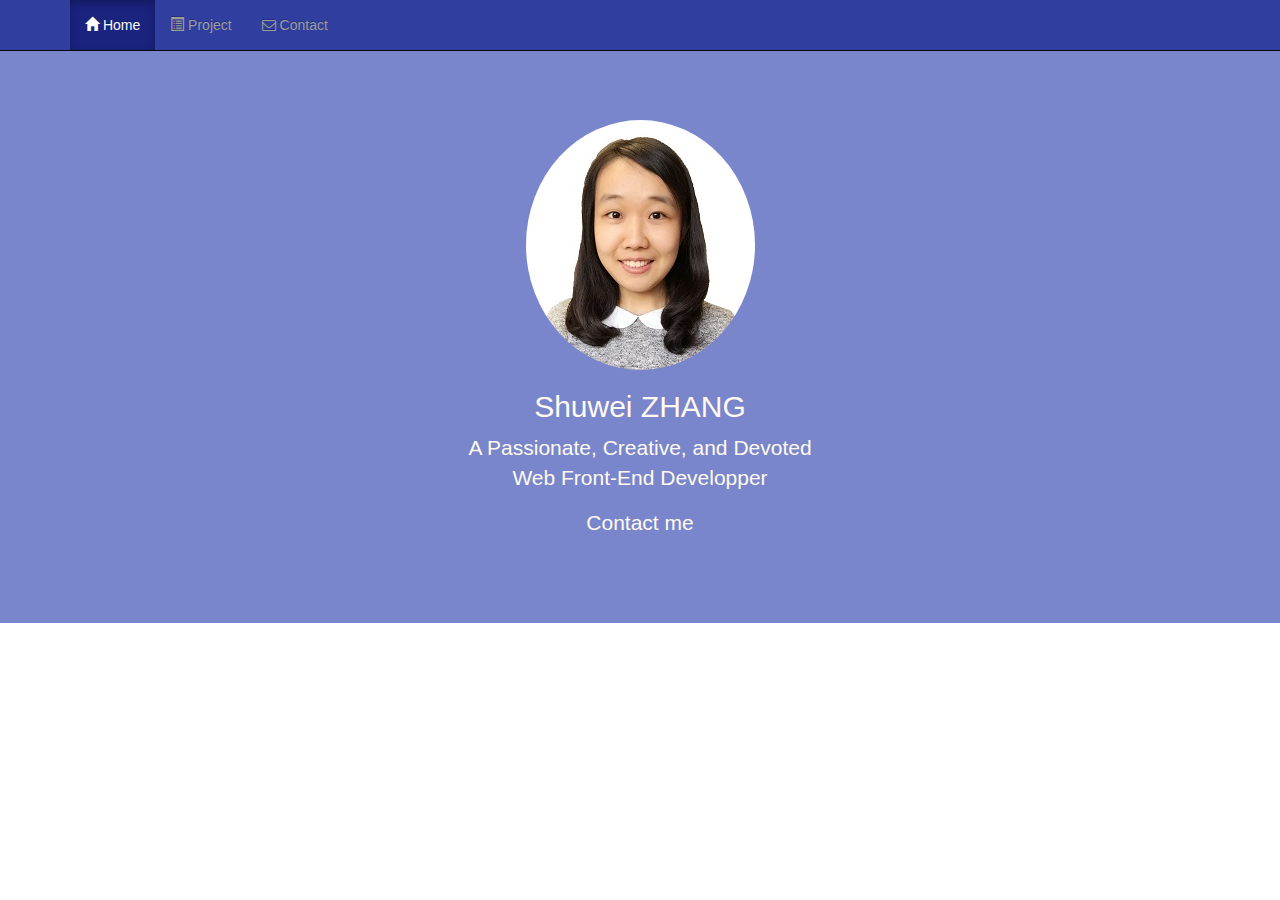
==== index.html @ c7ea9b9e "first commit" ====
<!DOCTYPE html>
<html lang="en">

<head>
    <meta charset="utf-8">
    <meta http-equiv="X-UA-Compatible" content="IE=edge">
    <meta name="viewport" content="width=device-width, initial-scale=1">
    <!-- The above 3 meta tags *must* come first in the head; any other head 
         content must come *after* these tags -->
    <title>Ristorante Con Fusion</title>
     <!-- Bootstrap -->
    <link href="css/bootstrap.min.css" rel="stylesheet">
    <link href="css/bootstrap-theme.min.css" rel="stylesheet">
    <link href="css/mystyles.css" rel="stylesheet">
    <link href="css/font-awesome.min.css" rel="stylesheet">
    <link href="css/bootstrap-social.css" rel="stylesheet">
     <link href="css/animate.css" rel="stylesheet" >

    <!-- HTML5 shim and Respond.js for IE8 support of HTML5 elements and media queries -->
    <!-- WARNING: Respond.js doesn't work if you view the page via file:// -->
    <!--[if lt IE 9]>
      <script src="https://oss.maxcdn.com/html5shiv/3.7.2/html5shiv.min.js"></script>
      <script src="https://oss.maxcdn.com/respond/1.4.2/respond.min.js"></script>
    <![endif]-->
</head>

<body>
<nav class="navbar navbar-inverse navbar-fixed-top" role="navigation">
            <div class="container">
                <div class="navbar-header">
                    <button type="button" class="navbar-toggle collapsed" data-toggle="collapse" data-target="#navbar" aria-expanded="false" aria-controls="navbar">
                        <span class="sr-only">Toggle navigation</span>
                        <span class="icon-bar"></span>
                        <span class="icon-bar"></span>
                        <span class="icon-bar"></span>
                    </button>
                </div>  
              <div id="navbar" class="navbar-collapse collapse">
                    <ul class="nav navbar-nav"> 
                     <li class="active"><a href="#"><span class="glyphicon glyphicon-home"
                         aria-hidden="true"></span> Home</a></li>
                    <li><a href="project.html"><span class="glyphicon glyphicon-list-alt"
                    aria-hidden="true"></span> Project</a></li>
                    <li><a href="contactus.html"><i class="fa fa-envelope-o"></i> Contact</a></li>
                 </ul>
            </div>
    </div>
   </nav>   
    <header class="jumbotron">

        <!-- Main component for a primary marketing message or call to action -->

        <div class="container"> 
            <div class="row row-jumbotron">
                <div class="center-block">
                <img class="img-circle img-responsive center-block animated fadeInDown"
                         src="img/shuwei.jpg" alt="Shuwei">
            </div>
            </div>
            <div class="row row-jumbotron">
                <div class="center-block">
                    <h2 >Shuwei ZHANG</h2>
                    <p>A Passionate, Creative, and Devoted<br> Web Front-End Developper</p>
                   <p class="animated infinite swing">Contact me </p>
                    
            </div>
            </div>
        </div>
    </header>

      
</body>

</html>
---- css/mystyles.css ----
.row-header {
  margin: 0px auto;
  padding: 0px 0px;
}
.row-content {
  margin: 0px auto;
  padding: 50px 0px;
  border-bottom: 1px ridge;
  min-height: 400px;
}
.row-footer {
  margin: 0px auto;
  padding: 20px 0px;
  background-color: #AfAfAf;
}
.jumbotron {
  margin: 0px auto;
  padding: 70px 30px;
  background: #7986CB;
  color: floralwhite;
}
.carousel {
  background: #1a237e;
}
.carousel .item {
  height: 300px;
}
.carousel .item img {
  left: 0;
  min-height: 300px;
  position: absolute;
  top: 0;
}
.navbar-inverse {
  background: #303f9f;
  color: #ffffff;
}
.navbar-inverse .navbar-nav > .active > a {
  background: #1a237e;
  color: #ffffff;
}
.navbar-inverse .navbar-nav > .active > a:hover {
  background: #1a237e;
  color: #ffffff;
}
.navbar-inverse .navbar-nav > .active > a:focus {
  background: #1a237e;
  color: #ffffff;
}
.navbar-inverse .navbar-nav > .open > a {
  background: #1a237e;
  color: #ffffff;
}
.navbar-inverse .navbar-nav > .open > a:hover {
  background: #1a237e;
  color: #ffffff;
}
.navbar-inverse .navbar-nav > .open > a:focus {
  background: #1a237e;
  color: #ffffff;
}
.navbar-inverse .navbar-nav .open .dropdown-menu > li > a {
  background-color: #303f9f;
  color: #eeeeee;
}
.navbar-inverse .navbar-nav .open .dropdown-menu > li > a:hover {
  color: #000000;
}
.navbar-inverse .navbar-nav .open .dropdown-menu {
  background-color: #303f9f;
  color: #eeeeee;
}
address {
  color: #0f0f0f;
  font-size: 80%;
  margin: 0px;
}
body {
  text-align:center;
  padding: 50px 0px 0px 0px;
  z-index: 0;
}
.tab-content {
  border-bottom: 1px solid #dddddd;
  border-left: 1px solid #dddddd;
  border-right: 1px solid #dddddd;
  padding: 10px;
}
.affix {
  top: 100px;
}
#carouselButtons {
  bottom: 0px;
  position: absolute;
  right: 0px;
}
.center-block {
  display: block;
  margin-left: auto;
  margin-right: auto;
  text-align: center;
}
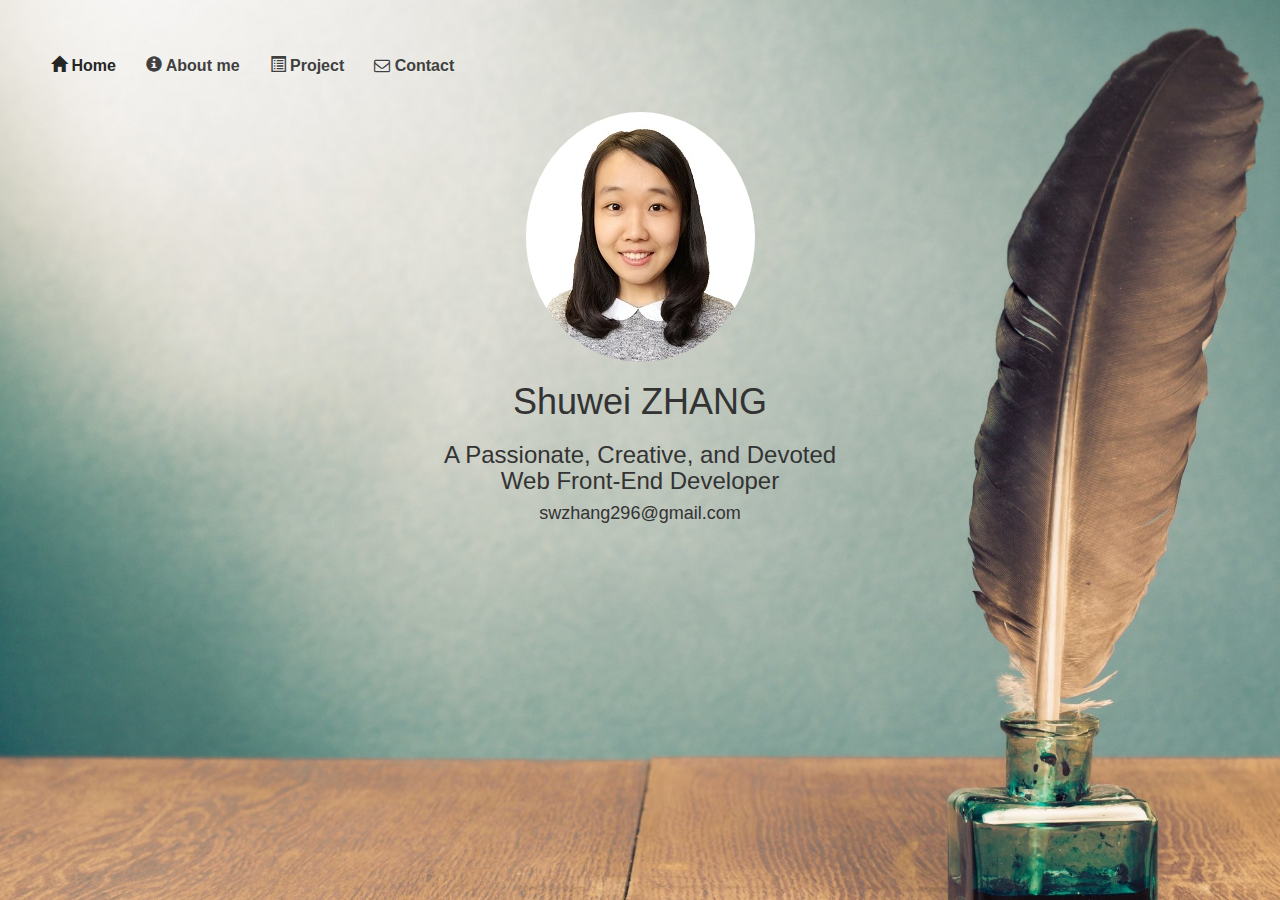
==== commit b21c90a1: "chang aboutme page background" ====
--- a/index.html
+++ b/index.html
@@ -4,10 +4,10 @@
 <head>
     <meta charset="utf-8">
     <meta http-equiv="X-UA-Compatible" content="IE=edge">
-    <meta name="viewport" content="width=device-width, initial-scale=1">
+    <meta name="viewport" content="width=device-width, initial-scale=1.0">
     <!-- The above 3 meta tags *must* come first in the head; any other head 
          content must come *after* these tags -->
-    <title>Ristorante Con Fusion</title>
+    <title>shuwei's web</title>
      <!-- Bootstrap -->
     <link href="css/bootstrap.min.css" rel="stylesheet">
     <link href="css/bootstrap-theme.min.css" rel="stylesheet">
@@ -15,6 +15,9 @@
     <link href="css/font-awesome.min.css" rel="stylesheet">
     <link href="css/bootstrap-social.css" rel="stylesheet">
      <link href="css/animate.css" rel="stylesheet" >
+	 <link href="js/bootstrap.min.js" rel="stylesheet" >
+	<link href="js/bootstrap.js" rel="stylesheet" >
+
 
     <!-- HTML5 shim and Respond.js for IE8 support of HTML5 elements and media queries -->
     <!-- WARNING: Respond.js doesn't work if you view the page via file:// -->
@@ -24,51 +27,44 @@
     <![endif]-->
 </head>
 
-<body>
-<nav class="navbar navbar-inverse navbar-fixed-top" role="navigation">
-            <div class="container">
-                <div class="navbar-header">
-                    <button type="button" class="navbar-toggle collapsed" data-toggle="collapse" data-target="#navbar" aria-expanded="false" aria-controls="navbar">
+<body id="home">
+	<div class="row">
+	  <div class="col-xs-12 col-sm-6">
+	  <nav class="navbar" role="navigation">
+	  <div class="navbar-header">
+        <button type="button" class="navbar-toggle collapsed" data-toggle="collapse" data-target="#navbar" aria-expanded="false" aria-controls="navbar">
                         <span class="sr-only">Toggle navigation</span>
                         <span class="icon-bar"></span>
                         <span class="icon-bar"></span>
                         <span class="icon-bar"></span>
                     </button>
-                </div>  
-              <div id="navbar" class="navbar-collapse collapse">
+	 </div>
+        <div id="navbar" class="navbar-collapse collapse">
                     <ul class="nav navbar-nav"> 
-                     <li class="active"><a href="#"><span class="glyphicon glyphicon-home"
+                     <li class="active"><a href="index.html"><span class="glyphicon glyphicon-home"
                          aria-hidden="true"></span> Home</a></li>
+						<li><a href="aboutme.html"><span class="glyphicon glyphicon-info-sign"
+                         aria-hidden="true"></span> About me</a></li>
                     <li><a href="project.html"><span class="glyphicon glyphicon-list-alt"
                     aria-hidden="true"></span> Project</a></li>
                     <li><a href="contactus.html"><i class="fa fa-envelope-o"></i> Contact</a></li>
                  </ul>
             </div>
-    </div>
-   </nav>   
-    <header class="jumbotron">
-
-        <!-- Main component for a primary marketing message or call to action -->
-
-        <div class="container"> 
-            <div class="row row-jumbotron">
+		
+       </nav> 
+	   </div>
+	</div>
+	
+	<div class="container"> 
+            <div class="row row-home">
                 <div class="center-block">
                 <img class="img-circle img-responsive center-block animated fadeInDown"
                          src="img/shuwei.jpg" alt="Shuwei">
+					<h1 >Shuwei ZHANG</h1>
+                    <h3>A Passionate, Creative, and Devoted<br> Web Front-End Developer</h3>
+                   <h4>swzhang296@gmail.com </h4>
             </div>
             </div>
-            <div class="row row-jumbotron">
-                <div class="center-block">
-                    <h2 >Shuwei ZHANG</h2>
-                    <p>A Passionate, Creative, and Devoted<br> Web Front-End Developper</p>
-                   <p class="animated infinite swing">Contact me </p>
-                    
-            </div>
-            </div>
-        </div>
-    </header>
-
-      
+       </div>
 </body>
-
 </html>--- a/css/mystyles.css
+++ b/css/mystyles.css
@@ -1,23 +1,41 @@
+.row-home {
+  margin: 0px auto;
+  padding: 0px 0px;
+  height: 550px;
+ }
 .row-header {
   margin: 0px auto;
   padding: 0px 0px;
 }
 .row-content {
   margin: 0px auto;
-  padding: 50px 0px;
+  padding:  50px 20px;
   border-bottom: 1px ridge;
   min-height: 400px;
+}
+.row-jumbotron h1{
+	padding-left: 30px;
+	font-size:350%;
+}
+.row-jumbotron p{
+	padding-left: 30px;
+	font-size: 150%;
+	margin-top: 50px;
 }
 .row-footer {
   margin: 0px auto;
   padding: 20px 0px;
   background-color: #AfAfAf;
 }
-.jumbotron {
+#aboutme{
+  background-image:url("../img/background.jpg");
+  background-repeat:no-repeat;
+  background-attachment: fixed;
+  background-position:bottom;
+  background-size: cover;
+  height: 400px;
+  padding: 0px auto;
   margin: 0px auto;
-  padding: 70px 30px;
-  background: #7986CB;
-  color: floralwhite;
 }
 .carousel {
   background: #1a237e;
@@ -31,44 +49,24 @@
   position: absolute;
   top: 0;
 }
-.navbar-inverse {
-  background: #303f9f;
-  color: #ffffff;
+.navbar{
+  margin-top:40px;
+  padding-left: 20px;
 }
-.navbar-inverse .navbar-nav > .active > a {
-  background: #1a237e;
-  color: #ffffff;
+.navbar-nav a{
+  color:#404040;
+  font-size: 16px;
+  font-weight: 550;
+  background-color:transparent;
 }
-.navbar-inverse .navbar-nav > .active > a:hover {
-  background: #1a237e;
-  color: #ffffff;
+
+.navbar .navbar-nav a:hover {
+    background:#cce6ff;
+	color:#262626;
 }
-.navbar-inverse .navbar-nav > .active > a:focus {
-  background: #1a237e;
-  color: #ffffff;
-}
-.navbar-inverse .navbar-nav > .open > a {
-  background: #1a237e;
-  color: #ffffff;
-}
-.navbar-inverse .navbar-nav > .open > a:hover {
-  background: #1a237e;
-  color: #ffffff;
-}
-.navbar-inverse .navbar-nav > .open > a:focus {
-  background: #1a237e;
-  color: #ffffff;
-}
-.navbar-inverse .navbar-nav .open .dropdown-menu > li > a {
-  background-color: #303f9f;
-  color: #eeeeee;
-}
-.navbar-inverse .navbar-nav .open .dropdown-menu > li > a:hover {
-  color: #000000;
-}
-.navbar-inverse .navbar-nav .open .dropdown-menu {
-  background-color: #303f9f;
-  color: #eeeeee;
+
+.navbar .navbar-nav>.active>a {
+    color:#262626;
 }
 address {
   color: #0f0f0f;
@@ -76,10 +74,19 @@
   margin: 0px;
 }
 body {
-  text-align:center;
-  padding: 50px 0px 0px 0px;
+  padding: 0px 0px;
   z-index: 0;
+  margin: 0px 0px;
 }
+#home{
+  background-image:url("../img/background.jpg");
+  background-repeat:no-repeat;
+  background-size: cover;
+  background-attachment: fixed;
+  background-position: center;
+  padding: 0px 0px;
+}
+
 .tab-content {
   border-bottom: 1px solid #dddddd;
   border-left: 1px solid #dddddd;
